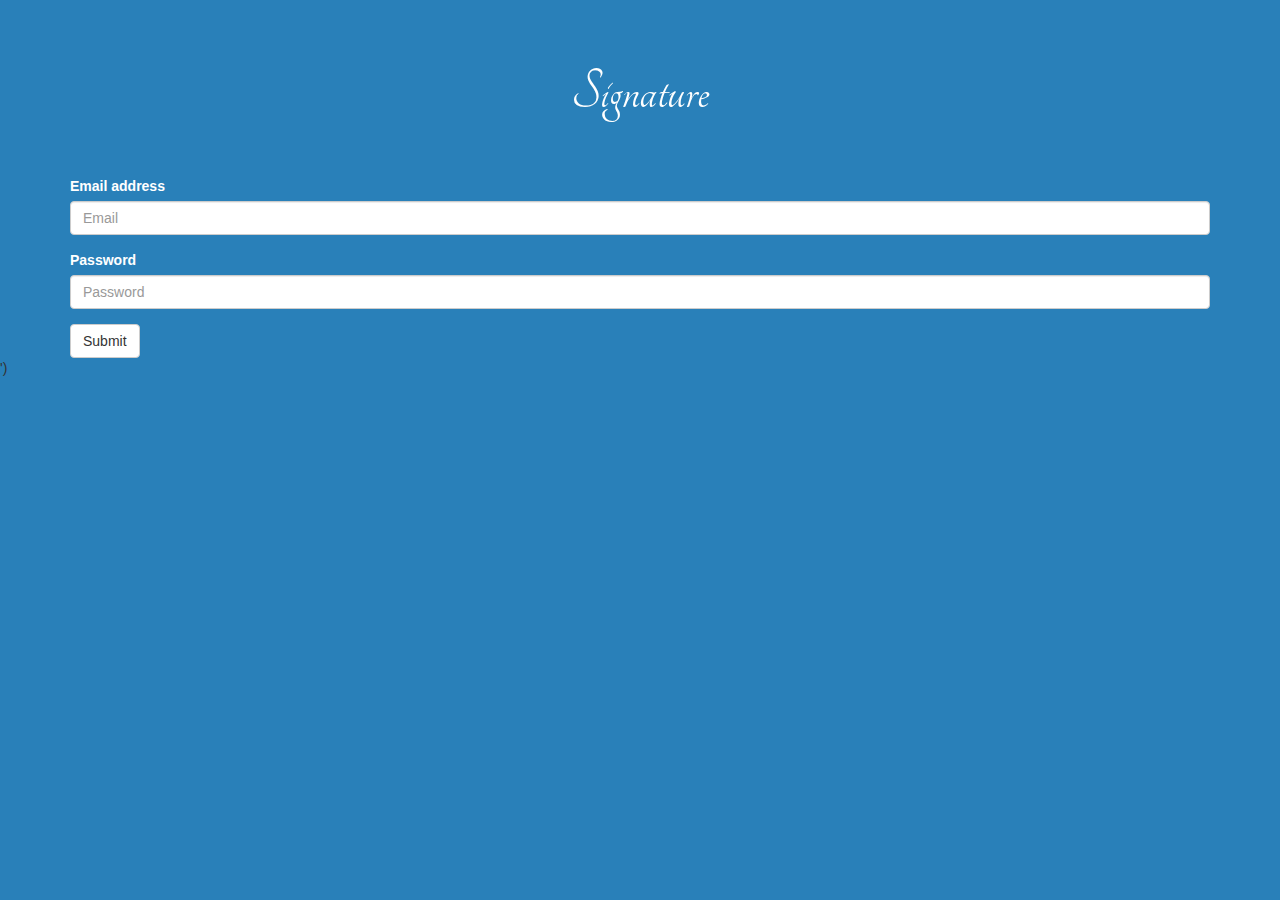
==== index.html @ a2a73923 "init commit" ====
<!DOCTYPE html>
<html lang="en">
  <head>
    <meta charset="utf-8">
    <meta http-equiv="X-UA-Compatible" content="IE=edge">
    <meta name="viewport" content="width=device-width, initial-scale=1">
    <!-- The above 3 meta tags *must* come first in the head; any other head content must come *after* these tags -->
    <meta name="description" content="">
    <meta name="author" content="">
    <link rel="icon" href="../../favicon.ico">
    <link href='https://fonts.googleapis.com/css?family=Tangerine:400,700' rel='stylesheet' type='text/css'>
    <title>Signature</title>
    <link href="bootstrap/css/bootstrap.min.css" rel="stylesheet">
    <!-- Custom styles for this template -->
    <link href="css/theme.css" rel="stylesheet">
    <!-- HTML5 shim and Respond.js for IE8 support of HTML5 elements and media queries -->
    <!--[if lt IE 9]>
      <script src="https://oss.maxcdn.com/html5shiv/3.7.2/html5shiv.min.js"></script>
      <script src="https://oss.maxcdn.com/respond/1.4.2/respond.min.js"></script>
    <![endif]-->
  </head>
  <body>
    <div class="container">
      <div class="header">
        <h1>Signature</h1>
        <form>
          <div class="form-group">
            <label for="exampleInputEmail1">Email address</label>
            <input type="email" class="form-control" id="exampleInputEmail1" placeholder="Email">
          </div>
          <div class="form-group">
            <label for="exampleInputPassword1">Password</label>
            <input type="password" class="form-control" id="exampleInputPassword1" placeholder="Password">
          </div>
        </div>
        <button class="btn btn-default">Submit</button>
      </form>
      </div>
    </div>
    <script src="https://ajax.googleapis.com/ajax/libs/jquery/1.11.3/jquery.min.js"></script>
    <script>window.jQuery || document.write('<script src="../../assets/js/vendor/jquery.min.js"></script>')</script>
    <script src="bootstrap/js/bootstrap.min.js"></script>
  </body>
</html>
---- css/theme.css ----
body {
  width: 100%;
  height: 100%;
  background-color: #2980b9;
}

h1 {
  padding: 40px 15px;
  text-align: center;
  color: #fff;
  font-family: 'Tangerine', cursive;
  font-style: bold;
  font-size: 60px;
}

label {
  color: #fff;
}

input {
  color: #2980b9;
}
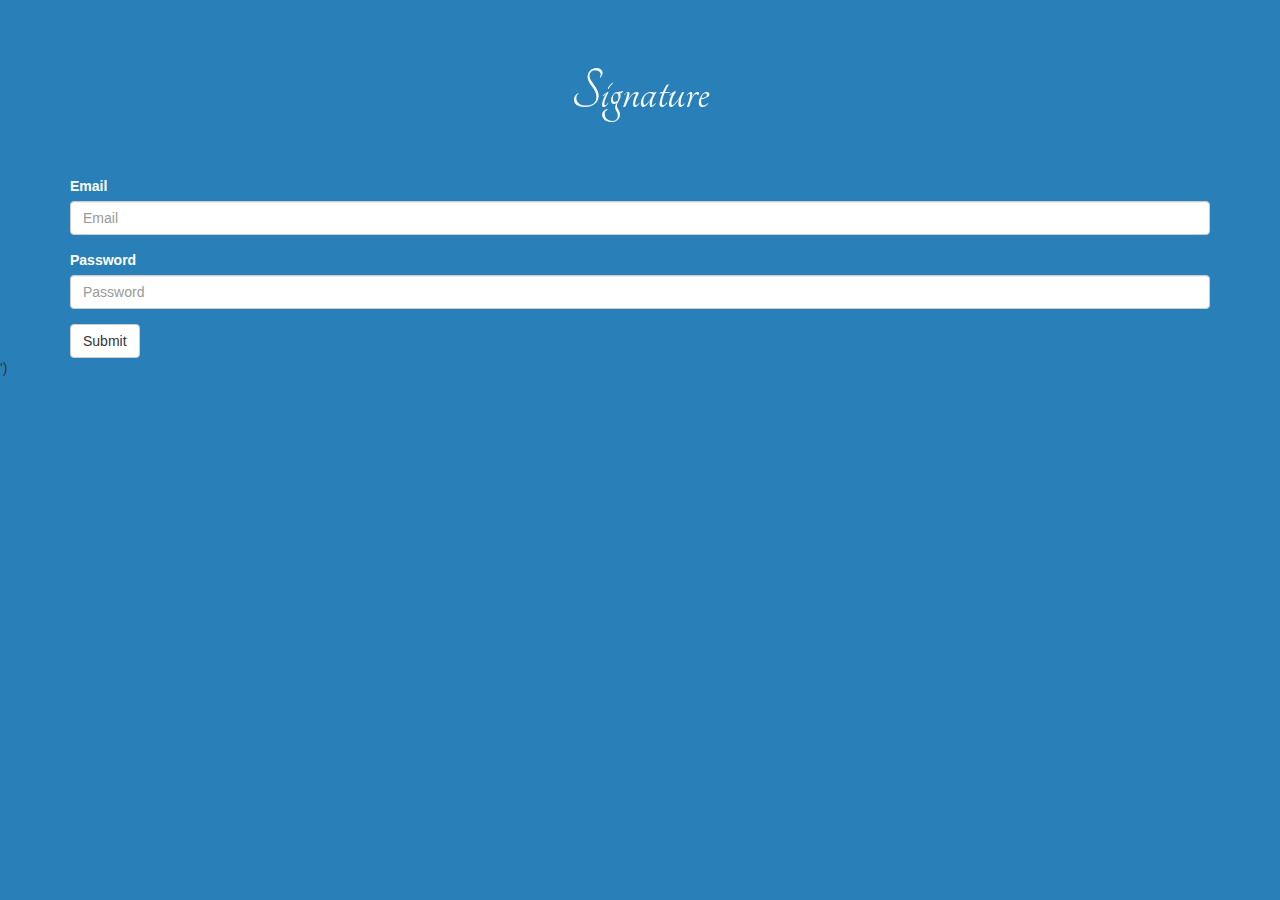
==== commit 758d5df9: "changed labels" ====
--- a/index.html
+++ b/index.html
@@ -25,12 +25,12 @@
         <h1>Signature</h1>
         <form>
           <div class="form-group">
-            <label for="exampleInputEmail1">Email address</label>
-            <input type="email" class="form-control" id="exampleInputEmail1" placeholder="Email">
+            <label for="input-email">Email</label>
+            <input type="email" class="form-control" id="input-email" placeholder="Email">
           </div>
           <div class="form-group">
-            <label for="exampleInputPassword1">Password</label>
-            <input type="password" class="form-control" id="exampleInputPassword1" placeholder="Password">
+            <label for="input-password">Password</label>
+            <input type="password" class="form-control" id="input-password" placeholder="Password">
           </div>
         </div>
         <button class="btn btn-default">Submit</button>
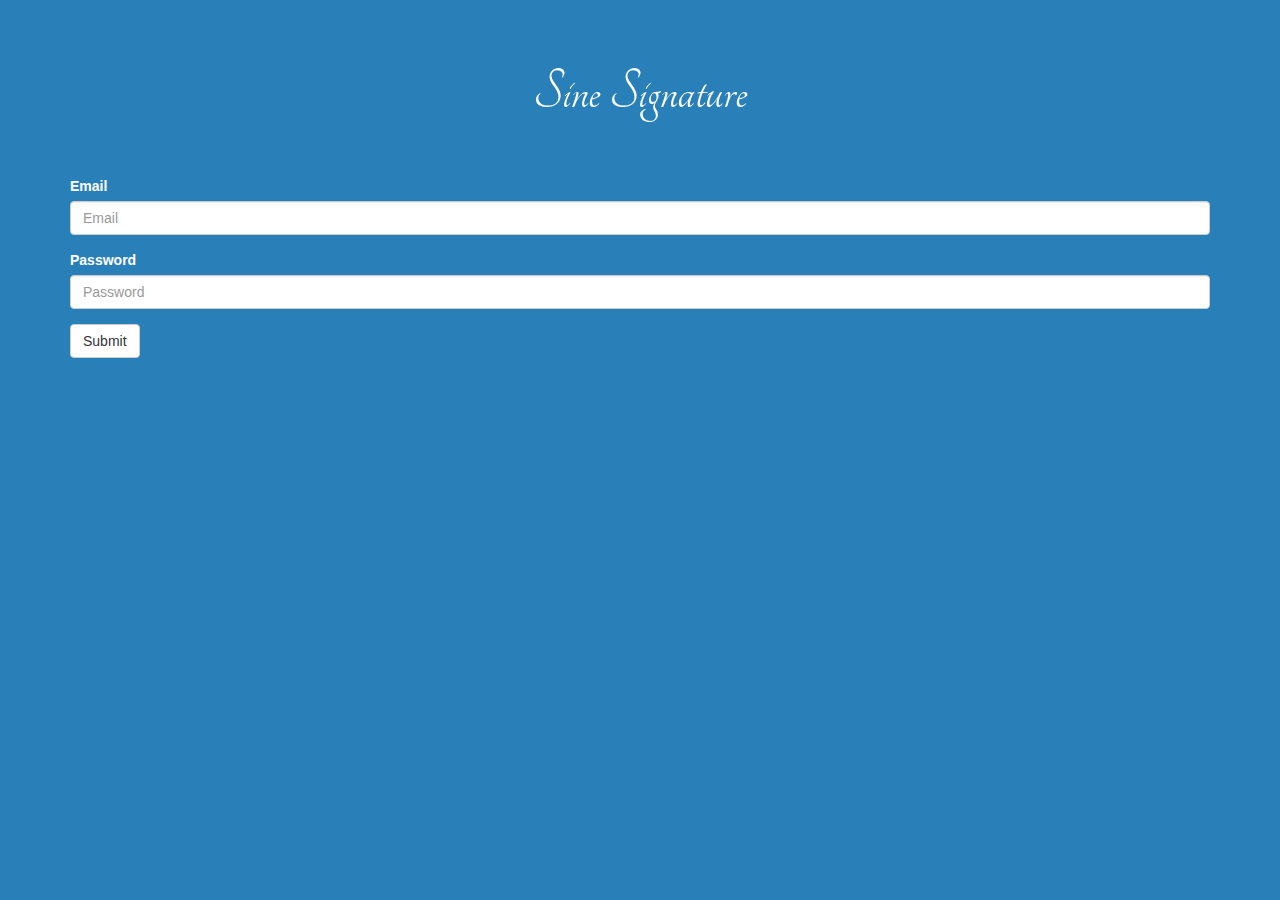
==== commit 00f89fb4: "same" ====
--- a/index.html
+++ b/index.html
@@ -22,7 +22,7 @@
   <body>
     <div class="container">
       <div class="header">
-        <h1>Signature</h1>
+        <h1> Sine Signature</h1>
         <form>
           <div class="form-group">
             <label for="input-email">Email</label>
@@ -38,7 +38,7 @@
       </div>
     </div>
     <script src="https://ajax.googleapis.com/ajax/libs/jquery/1.11.3/jquery.min.js"></script>
-    <script>window.jQuery || document.write('<script src="../../assets/js/vendor/jquery.min.js"></script>')</script>
+    <script>window.jQuery || document.write('<script src="../../assets/js/vendor/jquery.min.js"></script></script>
     <script src="bootstrap/js/bootstrap.min.js"></script>
   </body>
 </html>
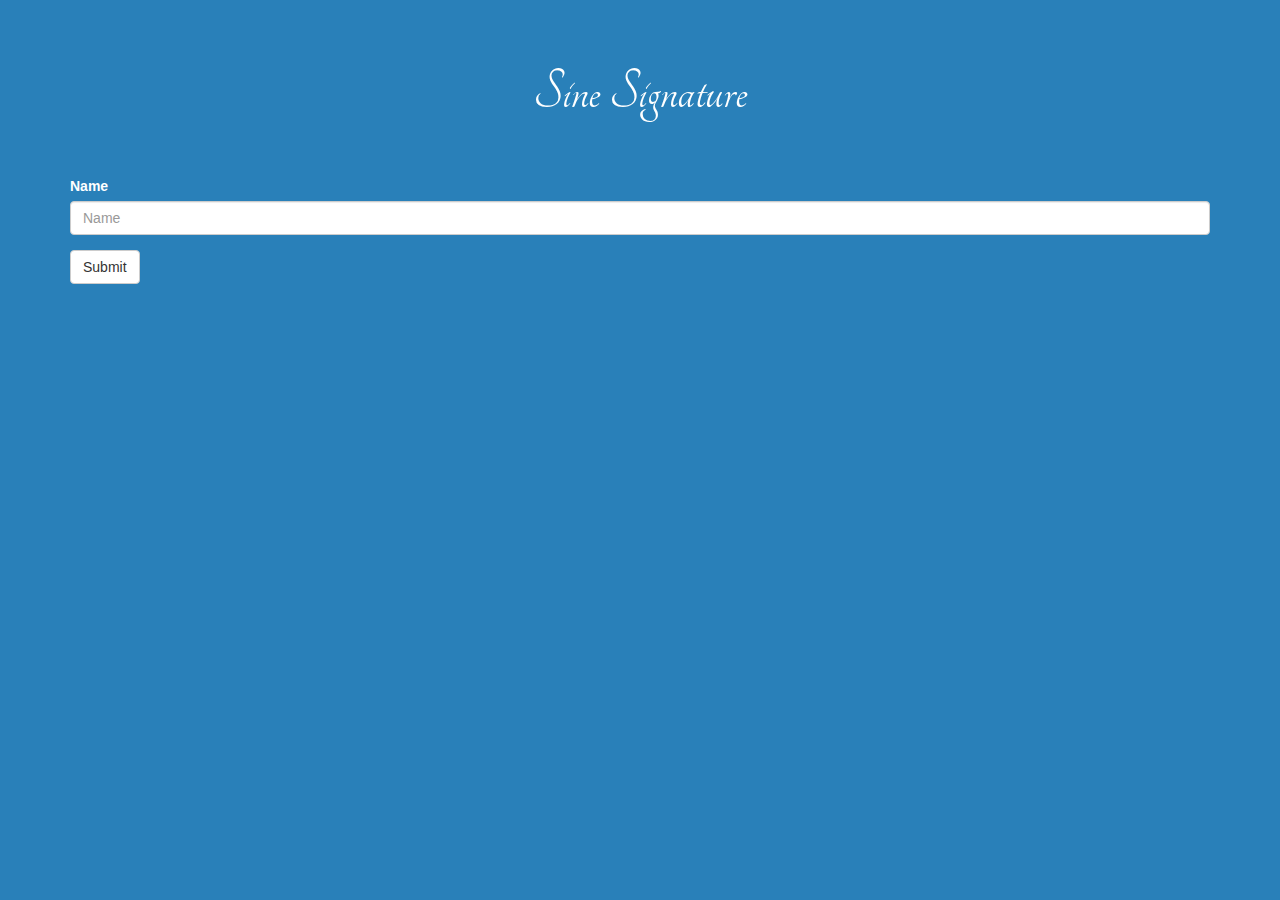
==== commit f45785b8: "same" ====
--- a/index.html
+++ b/index.html
@@ -1,13 +1,16 @@
 <!DOCTYPE html>
 <html lang="en">
   <head>
+      <script src="https://ajax.googleapis.com/ajax/libs/jquery/1.11.3/jquery.min.js"></script>
+
+    <script src="main.js"></script>
     <meta charset="utf-8">
     <meta http-equiv="X-UA-Compatible" content="IE=edge">
     <meta name="viewport" content="width=device-width, initial-scale=1">
     <!-- The above 3 meta tags *must* come first in the head; any other head content must come *after* these tags -->
     <meta name="description" content="">
     <meta name="author" content="">
-    <link rel="icon" href="../../favicon.ico">
+    <!-- <link rel="icon" href="../../favicon.ico"> -->
     <link href='https://fonts.googleapis.com/css?family=Tangerine:400,700' rel='stylesheet' type='text/css'>
     <title>Signature</title>
     <link href="bootstrap/css/bootstrap.min.css" rel="stylesheet">
@@ -23,22 +26,20 @@
     <div class="container">
       <div class="header">
         <h1> Sine Signature</h1>
-        <form>
+        <!-- <form> -->
           <div class="form-group">
-            <label for="input-email">Email</label>
-            <input type="email" class="form-control" id="input-email" placeholder="Email">
+            <label for="input-email">Name</label>
+            <input type="text" class="form-control" id="input-name" placeholder="Name">
           </div>
-          <div class="form-group">
+          <!-- <div class="form-group">
             <label for="input-password">Password</label>
             <input type="password" class="form-control" id="input-password" placeholder="Password">
-          </div>
+          </div> -->
         </div>
-        <button class="btn btn-default">Submit</button>
-      </form>
+        <button onclick="myFunction()" class="btn btn-default">Submit</button>
+      <!-- </form> -->
       </div>
     </div>
-    <script src="https://ajax.googleapis.com/ajax/libs/jquery/1.11.3/jquery.min.js"></script>
-    <script>window.jQuery || document.write('<script src="../../assets/js/vendor/jquery.min.js"></script></script>
     <script src="bootstrap/js/bootstrap.min.js"></script>
   </body>
 </html>
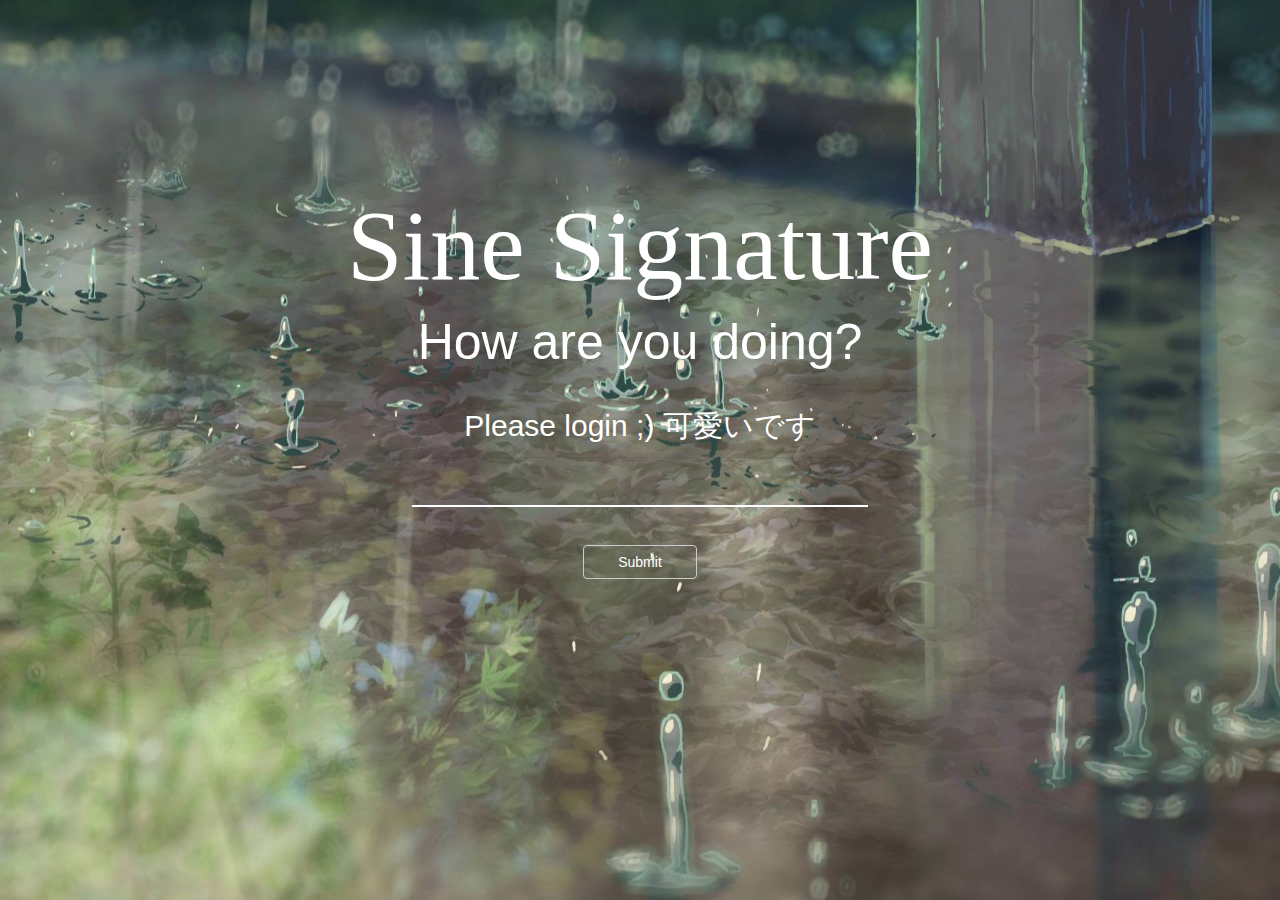
==== commit 4c58c99c: "same" ====
--- a/index.html
+++ b/index.html
@@ -23,23 +23,34 @@
     <![endif]-->
   </head>
   <body>
+  <navbar>
+
+  </navbar>
     <div class="container">
-      <div class="header">
-        <h1> Sine Signature</h1>
-        <!-- <form> -->
+        <h1 id="same"> Sine Signature</h1>
+        <h3 id="same2"> How are you doing? </h3>
+        <p id="same3"> Please login ;) 可愛いです </p>
+        <center>
           <div class="form-group">
-            <label for="input-email">Name</label>
-            <input type="text" class="form-control" id="input-name" placeholder="Name">
+            <input type="text" class="form-control"  autocomplete="off" id="input-name">
+            <span class="typed-cursor" id="cursor"></span>
           </div>
           <!-- <div class="form-group">
             <label for="input-password">Password</label>
             <input type="password" class="form-control" id="input-password" placeholder="Password">
           </div> -->
-        </div>
-        <button onclick="myFunction()" class="btn btn-default">Submit</button>
+        <button id="submit" onclick="myFunction()" class="btn btn-default">Submit</button>
+      </center>
       <!-- </form> -->
       </div>
     </div>
     <script src="bootstrap/js/bootstrap.min.js"></script>
   </body>
+  <script>
+  setInterval(document.getElementById("cursor").style.opacity = "1.0"); }, 1000;
+  setInterval(document.getElementById("cursor").style.opacity = "0");},1000;
+document.getElementById("cursor").style.opacity = "1.0";
+document.getElementById("cursor").style.opacity = "1.0";
+</script>
+
 </html>
--- a/css/theme.css
+++ b/css/theme.css
@@ -1,22 +1,80 @@
 body {
   width: 100%;
   height: 100%;
-  background-color: #2980b9;
+  background: url(../background.jpg) no-repeat center center fixed;
+  overflow-y:hidden;
+  overflow-x:hidden;
+  background-size: 100% 100%;
+  background-repeat: no-repeat;
+  outline:none;
+
+}
+h3#same2{
+  text-align:center;
+  font-size:50px;
+  color:#fff;
+}
+h1 {
+  padding: 40px;
+  text-align: center;
+  color: #000;
+  font-family: 'Helvetica Neue', black;
+  font-style: bold;
+  font-size: 200px;
+}
+p#same3{
+  margin-top:3%;
+  color:#fff;
+  text-align:center;
+  font-size:30px;
+  border-bottom-width:3px;
 }
 
-h1 {
-  padding: 40px 15px;
+h1#same{
+  padding-top:15%;
+  margin-bottom:-4%;
   text-align: center;
   color: #fff;
-  font-family: 'Tangerine', cursive;
+  font-family: 'Helvetica Neue', black;
   font-style: bold;
-  font-size: 60px;
+  font-size: 100px;
 }
-
 label {
   color: #fff;
 }
 
-input {
-  color: #2980b9;
+input[type="text"]
+{
+  width:40%;
+  height:50px;
+  font-size:30px;
+  background: transparent;
+  border: none;
+  outline:0;
 }
+input[type="text"]:focus{
+  outline:0;
+}
+
+#focuses input{
+  outline:0;
+}
+
+input#input-name{
+  text-align:center;
+  border-bottom:2px solid #fff;
+  border-radius:0px;
+  color:#fff;
+  outline:0;
+}
+
+input#input-name:focus{
+    outline:0;
+}
+
+button#submit{
+  margin-top:2%;
+  background-color:transparent;
+  color:#fff;
+  width:10%;
+}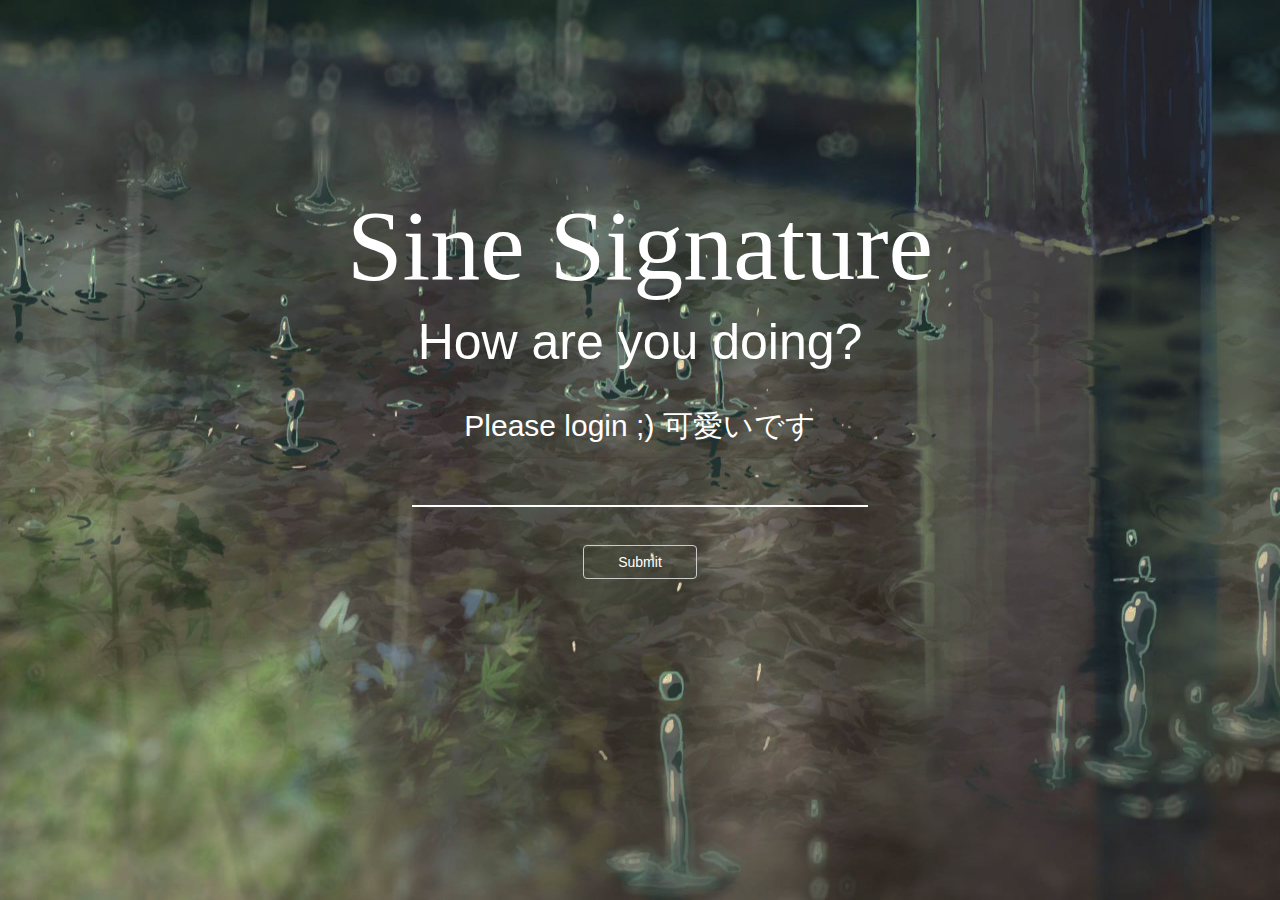
==== commit 7a2383bb: "samu" ====
--- a/index.html
+++ b/index.html
@@ -2,7 +2,7 @@
 <html lang="en">
   <head>
       <script src="https://ajax.googleapis.com/ajax/libs/jquery/1.11.3/jquery.min.js"></script>
-
+    <script src="sweetalert.min.js"></script>
     <script src="main.js"></script>
     <meta charset="utf-8">
     <meta http-equiv="X-UA-Compatible" content="IE=edge">
@@ -14,6 +14,7 @@
     <link href='https://fonts.googleapis.com/css?family=Tangerine:400,700' rel='stylesheet' type='text/css'>
     <title>Signature</title>
     <link href="bootstrap/css/bootstrap.min.css" rel="stylesheet">
+    <link href="sweetalert.css" rel="stylesheet">
     <!-- Custom styles for this template -->
     <link href="css/theme.css" rel="stylesheet">
     <!-- HTML5 shim and Respond.js for IE8 support of HTML5 elements and media queries -->
@@ -31,15 +32,13 @@
         <h3 id="same2"> How are you doing? </h3>
         <p id="same3"> Please login ;) 可愛いです </p>
         <center>
+        <div id="login">
           <div class="form-group">
             <input type="text" class="form-control"  autocomplete="off" id="input-name">
             <span class="typed-cursor" id="cursor"></span>
           </div>
-          <!-- <div class="form-group">
-            <label for="input-password">Password</label>
-            <input type="password" class="form-control" id="input-password" placeholder="Password">
-          </div> -->
-        <button id="submit" onclick="myFunction()" class="btn btn-default">Submit</button>
+          <button id="submit" onclick="myFunction()" class="btn btn-default">Submit</button>
+        </div>
       </center>
       <!-- </form> -->
       </div>
@@ -47,8 +46,8 @@
     <script src="bootstrap/js/bootstrap.min.js"></script>
   </body>
   <script>
-  setInterval(document.getElementById("cursor").style.opacity = "1.0"); }, 1000;
-  setInterval(document.getElementById("cursor").style.opacity = "0");},1000;
+  // setInterval(document.getElementById("cursor").style.opacity = "1.0"); }, 1000;
+  // setInterval(document.getElementById("cursor").style.opacity = "0");},1000;
 document.getElementById("cursor").style.opacity = "1.0";
 document.getElementById("cursor").style.opacity = "1.0";
 </script>
--- a/sweetalert.css
+++ b/sweetalert.css
@@ -0,0 +1,932 @@
+body.stop-scrolling {
+  height: 100%;
+  overflow: hidden; }
+
+.sweet-overlay {
+  background-color: black;
+  /* IE8 */
+  -ms-filter: "progid:DXImageTransform.Microsoft.Alpha(Opacity=40)";
+  /* IE8 */
+  background-color: rgba(0, 0, 0, 0.4);
+  position: fixed;
+  left: 0;
+  right: 0;
+  top: 0;
+  bottom: 0;
+  display: none;
+  z-index: 10000; }
+
+.sweet-alert {
+  background-color: white;
+  font-family: 'Open Sans', 'Helvetica Neue', Helvetica, Arial, sans-serif;
+  width: 478px;
+  padding: 17px;
+  border-radius: 5px;
+  text-align: center;
+  position: fixed;
+  left: 50%;
+  top: 50%;
+  margin-left: -256px;
+  margin-top: -200px;
+  overflow: hidden;
+  display: none;
+  z-index: 99999; }
+  @media all and (max-width: 540px) {
+    .sweet-alert {
+      width: auto;
+      margin-left: 0;
+      margin-right: 0;
+      left: 15px;
+      right: 15px; } }
+  .sweet-alert h2 {
+    color: #575757;
+    font-size: 30px;
+    text-align: center;
+    font-weight: 600;
+    text-transform: none;
+    position: relative;
+    margin: 25px 0;
+    padding: 0;
+    line-height: 40px;
+    display: block; }
+  .sweet-alert p {
+    color: #797979;
+    font-size: 16px;
+    text-align: center;
+    font-weight: 300;
+    position: relative;
+    text-align: inherit;
+    float: none;
+    margin: 0;
+    padding: 0;
+    line-height: normal; }
+  .sweet-alert fieldset {
+    border: none;
+    position: relative; }
+  .sweet-alert .sa-error-container {
+    background-color: #f1f1f1;
+    margin-left: -17px;
+    margin-right: -17px;
+    overflow: hidden;
+    padding: 0 10px;
+    max-height: 0;
+    webkit-transition: padding 0.15s, max-height 0.15s;
+    transition: padding 0.15s, max-height 0.15s; }
+    .sweet-alert .sa-error-container.show {
+      padding: 10px 0;
+      max-height: 100px;
+      webkit-transition: padding 0.2s, max-height 0.2s;
+      transition: padding 0.25s, max-height 0.25s; }
+    .sweet-alert .sa-error-container .icon {
+      display: inline-block;
+      width: 24px;
+      height: 24px;
+      border-radius: 50%;
+      background-color: #ea7d7d;
+      color: white;
+      line-height: 24px;
+      text-align: center;
+      margin-right: 3px; }
+    .sweet-alert .sa-error-container p {
+      display: inline-block; }
+  .sweet-alert .sa-input-error {
+    position: absolute;
+    top: 29px;
+    right: 26px;
+    width: 20px;
+    height: 20px;
+    opacity: 0;
+    -webkit-transform: scale(0.5);
+    transform: scale(0.5);
+    -webkit-transform-origin: 50% 50%;
+    transform-origin: 50% 50%;
+    -webkit-transition: all 0.1s;
+    transition: all 0.1s; }
+    .sweet-alert .sa-input-error::before, .sweet-alert .sa-input-error::after {
+      content: "";
+      width: 20px;
+      height: 6px;
+      background-color: #f06e57;
+      border-radius: 3px;
+      position: absolute;
+      top: 50%;
+      margin-top: -4px;
+      left: 50%;
+      margin-left: -9px; }
+    .sweet-alert .sa-input-error::before {
+      -webkit-transform: rotate(-45deg);
+      transform: rotate(-45deg); }
+    .sweet-alert .sa-input-error::after {
+      -webkit-transform: rotate(45deg);
+      transform: rotate(45deg); }
+    .sweet-alert .sa-input-error.show {
+      opacity: 1;
+      -webkit-transform: scale(1);
+      transform: scale(1); }
+  .sweet-alert input {
+    width: 100%;
+    box-sizing: border-box;
+    border-radius: 3px;
+    border: 1px solid #d7d7d7;
+    height: 43px;
+    margin-top: 10px;
+    margin-bottom: 17px;
+    font-size: 18px;
+    box-shadow: inset 0px 1px 1px rgba(0, 0, 0, 0.06);
+    padding: 0 12px;
+    display: none;
+    -webkit-transition: all 0.3s;
+    transition: all 0.3s; }
+    .sweet-alert input:focus {
+      outline: none;
+      box-shadow: 0px 0px 3px #c4e6f5;
+      border: 1px solid #b4dbed; }
+      .sweet-alert input:focus::-moz-placeholder {
+        transition: opacity 0.3s 0.03s ease;
+        opacity: 0.5; }
+      .sweet-alert input:focus:-ms-input-placeholder {
+        transition: opacity 0.3s 0.03s ease;
+        opacity: 0.5; }
+      .sweet-alert input:focus::-webkit-input-placeholder {
+        transition: opacity 0.3s 0.03s ease;
+        opacity: 0.5; }
+    .sweet-alert input::-moz-placeholder {
+      color: #bdbdbd; }
+    .sweet-alert input:-ms-input-placeholder {
+      color: #bdbdbd; }
+    .sweet-alert input::-webkit-input-placeholder {
+      color: #bdbdbd; }
+  .sweet-alert.show-input input {
+    display: block; }
+  .sweet-alert .sa-confirm-button-container {
+    display: inline-block;
+    position: relative; }
+  .sweet-alert .la-ball-fall {
+    position: absolute;
+    left: 50%;
+    top: 50%;
+    margin-left: -27px;
+    margin-top: 4px;
+    opacity: 0;
+    visibility: hidden; }
+  .sweet-alert button {
+    background-color: #8CD4F5;
+    color: white;
+    border: none;
+    box-shadow: none;
+    font-size: 17px;
+    font-weight: 500;
+    -webkit-border-radius: 4px;
+    border-radius: 5px;
+    padding: 10px 32px;
+    margin: 26px 5px 0 5px;
+    cursor: pointer; }
+    .sweet-alert button:focus {
+      outline: none;
+      box-shadow: 0 0 2px rgba(128, 179, 235, 0.5), inset 0 0 0 1px rgba(0, 0, 0, 0.05); }
+    .sweet-alert button:hover {
+      background-color: #7ecff4; }
+    .sweet-alert button:active {
+      background-color: #5dc2f1; }
+    .sweet-alert button.cancel {
+      background-color: #C1C1C1; }
+      .sweet-alert button.cancel:hover {
+        background-color: #b9b9b9; }
+      .sweet-alert button.cancel:active {
+        background-color: #a8a8a8; }
+      .sweet-alert button.cancel:focus {
+        box-shadow: rgba(197, 205, 211, 0.8) 0px 0px 2px, rgba(0, 0, 0, 0.0470588) 0px 0px 0px 1px inset !important; }
+    .sweet-alert button[disabled] {
+      opacity: .6;
+      cursor: default; }
+    .sweet-alert button.confirm[disabled] {
+      color: transparent; }
+      .sweet-alert button.confirm[disabled] ~ .la-ball-fall {
+        opacity: 1;
+        visibility: visible;
+        transition-delay: 0s; }
+    .sweet-alert button::-moz-focus-inner {
+      border: 0; }
+  .sweet-alert[data-has-cancel-button=false] button {
+    box-shadow: none !important; }
+  .sweet-alert[data-has-confirm-button=false][data-has-cancel-button=false] {
+    padding-bottom: 40px; }
+  .sweet-alert .sa-icon {
+    width: 80px;
+    height: 80px;
+    border: 4px solid gray;
+    -webkit-border-radius: 40px;
+    border-radius: 40px;
+    border-radius: 50%;
+    margin: 20px auto;
+    padding: 0;
+    position: relative;
+    box-sizing: content-box; }
+    .sweet-alert .sa-icon.sa-error {
+      border-color: #F27474; }
+      .sweet-alert .sa-icon.sa-error .sa-x-mark {
+        position: relative;
+        display: block; }
+      .sweet-alert .sa-icon.sa-error .sa-line {
+        position: absolute;
+        height: 5px;
+        width: 47px;
+        background-color: #F27474;
+        display: block;
+        top: 37px;
+        border-radius: 2px; }
+        .sweet-alert .sa-icon.sa-error .sa-line.sa-left {
+          -webkit-transform: rotate(45deg);
+          transform: rotate(45deg);
+          left: 17px; }
+        .sweet-alert .sa-icon.sa-error .sa-line.sa-right {
+          -webkit-transform: rotate(-45deg);
+          transform: rotate(-45deg);
+          right: 16px; }
+    .sweet-alert .sa-icon.sa-warning {
+      border-color: #F8BB86; }
+      .sweet-alert .sa-icon.sa-warning .sa-body {
+        position: absolute;
+        width: 5px;
+        height: 47px;
+        left: 50%;
+        top: 10px;
+        -webkit-border-radius: 2px;
+        border-radius: 2px;
+        margin-left: -2px;
+        background-color: #F8BB86; }
+      .sweet-alert .sa-icon.sa-warning .sa-dot {
+        position: absolute;
+        width: 7px;
+        height: 7px;
+        -webkit-border-radius: 50%;
+        border-radius: 50%;
+        margin-left: -3px;
+        left: 50%;
+        bottom: 10px;
+        background-color: #F8BB86; }
+    .sweet-alert .sa-icon.sa-info {
+      border-color: #C9DAE1; }
+      .sweet-alert .sa-icon.sa-info::before {
+        content: "";
+        position: absolute;
+        width: 5px;
+        height: 29px;
+        left: 50%;
+        bottom: 17px;
+        border-radius: 2px;
+        margin-left: -2px;
+        background-color: #C9DAE1; }
+      .sweet-alert .sa-icon.sa-info::after {
+        content: "";
+        position: absolute;
+        width: 7px;
+        height: 7px;
+        border-radius: 50%;
+        margin-left: -3px;
+        top: 19px;
+        background-color: #C9DAE1; }
+    .sweet-alert .sa-icon.sa-success {
+      border-color: #A5DC86; }
+      .sweet-alert .sa-icon.sa-success::before, .sweet-alert .sa-icon.sa-success::after {
+        content: '';
+        -webkit-border-radius: 40px;
+        border-radius: 40px;
+        border-radius: 50%;
+        position: absolute;
+        width: 60px;
+        height: 120px;
+        background: white;
+        -webkit-transform: rotate(45deg);
+        transform: rotate(45deg); }
+      .sweet-alert .sa-icon.sa-success::before {
+        -webkit-border-radius: 120px 0 0 120px;
+        border-radius: 120px 0 0 120px;
+        top: -7px;
+        left: -33px;
+        -webkit-transform: rotate(-45deg);
+        transform: rotate(-45deg);
+        -webkit-transform-origin: 60px 60px;
+        transform-origin: 60px 60px; }
+      .sweet-alert .sa-icon.sa-success::after {
+        -webkit-border-radius: 0 120px 120px 0;
+        border-radius: 0 120px 120px 0;
+        top: -11px;
+        left: 30px;
+        -webkit-transform: rotate(-45deg);
+        transform: rotate(-45deg);
+        -webkit-transform-origin: 0px 60px;
+        transform-origin: 0px 60px; }
+      .sweet-alert .sa-icon.sa-success .sa-placeholder {
+        width: 80px;
+        height: 80px;
+        border: 4px solid rgba(165, 220, 134, 0.2);
+        -webkit-border-radius: 40px;
+        border-radius: 40px;
+        border-radius: 50%;
+        box-sizing: content-box;
+        position: absolute;
+        left: -4px;
+        top: -4px;
+        z-index: 2; }
+      .sweet-alert .sa-icon.sa-success .sa-fix {
+        width: 5px;
+        height: 90px;
+        background-color: white;
+        position: absolute;
+        left: 28px;
+        top: 8px;
+        z-index: 1;
+        -webkit-transform: rotate(-45deg);
+        transform: rotate(-45deg); }
+      .sweet-alert .sa-icon.sa-success .sa-line {
+        height: 5px;
+        background-color: #A5DC86;
+        display: block;
+        border-radius: 2px;
+        position: absolute;
+        z-index: 2; }
+        .sweet-alert .sa-icon.sa-success .sa-line.sa-tip {
+          width: 25px;
+          left: 14px;
+          top: 46px;
+          -webkit-transform: rotate(45deg);
+          transform: rotate(45deg); }
+        .sweet-alert .sa-icon.sa-success .sa-line.sa-long {
+          width: 47px;
+          right: 8px;
+          top: 38px;
+          -webkit-transform: rotate(-45deg);
+          transform: rotate(-45deg); }
+    .sweet-alert .sa-icon.sa-custom {
+      background-size: contain;
+      border-radius: 0;
+      border: none;
+      background-position: center center;
+      background-repeat: no-repeat; }
+
+/*
+ * Animations
+ */
+@-webkit-keyframes showSweetAlert {
+  0% {
+    transform: scale(0.7);
+    -webkit-transform: scale(0.7); }
+  45% {
+    transform: scale(1.05);
+    -webkit-transform: scale(1.05); }
+  80% {
+    transform: scale(0.95);
+    -webkit-transform: scale(0.95); }
+  100% {
+    transform: scale(1);
+    -webkit-transform: scale(1); } }
+
+@keyframes showSweetAlert {
+  0% {
+    transform: scale(0.7);
+    -webkit-transform: scale(0.7); }
+  45% {
+    transform: scale(1.05);
+    -webkit-transform: scale(1.05); }
+  80% {
+    transform: scale(0.95);
+    -webkit-transform: scale(0.95); }
+  100% {
+    transform: scale(1);
+    -webkit-transform: scale(1); } }
+
+@-webkit-keyframes hideSweetAlert {
+  0% {
+    transform: scale(1);
+    -webkit-transform: scale(1); }
+  100% {
+    transform: scale(0.5);
+    -webkit-transform: scale(0.5); } }
+
+@keyframes hideSweetAlert {
+  0% {
+    transform: scale(1);
+    -webkit-transform: scale(1); }
+  100% {
+    transform: scale(0.5);
+    -webkit-transform: scale(0.5); } }
+
+@-webkit-keyframes slideFromTop {
+  0% {
+    top: 0%; }
+  100% {
+    top: 50%; } }
+
+@keyframes slideFromTop {
+  0% {
+    top: 0%; }
+  100% {
+    top: 50%; } }
+
+@-webkit-keyframes slideToTop {
+  0% {
+    top: 50%; }
+  100% {
+    top: 0%; } }
+
+@keyframes slideToTop {
+  0% {
+    top: 50%; }
+  100% {
+    top: 0%; } }
+
+@-webkit-keyframes slideFromBottom {
+  0% {
+    top: 70%; }
+  100% {
+    top: 50%; } }
+
+@keyframes slideFromBottom {
+  0% {
+    top: 70%; }
+  100% {
+    top: 50%; } }
+
+@-webkit-keyframes slideToBottom {
+  0% {
+    top: 50%; }
+  100% {
+    top: 70%; } }
+
+@keyframes slideToBottom {
+  0% {
+    top: 50%; }
+  100% {
+    top: 70%; } }
+
+.showSweetAlert[data-animation=pop] {
+  -webkit-animation: showSweetAlert 0.3s;
+  animation: showSweetAlert 0.3s; }
+
+.showSweetAlert[data-animation=none] {
+  -webkit-animation: none;
+  animation: none; }
+
+.showSweetAlert[data-animation=slide-from-top] {
+  -webkit-animation: slideFromTop 0.3s;
+  animation: slideFromTop 0.3s; }
+
+.showSweetAlert[data-animation=slide-from-bottom] {
+  -webkit-animation: slideFromBottom 0.3s;
+  animation: slideFromBottom 0.3s; }
+
+.hideSweetAlert[data-animation=pop] {
+  -webkit-animation: hideSweetAlert 0.2s;
+  animation: hideSweetAlert 0.2s; }
+
+.hideSweetAlert[data-animation=none] {
+  -webkit-animation: none;
+  animation: none; }
+
+.hideSweetAlert[data-animation=slide-from-top] {
+  -webkit-animation: slideToTop 0.4s;
+  animation: slideToTop 0.4s; }
+
+.hideSweetAlert[data-animation=slide-from-bottom] {
+  -webkit-animation: slideToBottom 0.3s;
+  animation: slideToBottom 0.3s; }
+
+@-webkit-keyframes animateSuccessTip {
+  0% {
+    width: 0;
+    left: 1px;
+    top: 19px; }
+  54% {
+    width: 0;
+    left: 1px;
+    top: 19px; }
+  70% {
+    width: 50px;
+    left: -8px;
+    top: 37px; }
+  84% {
+    width: 17px;
+    left: 21px;
+    top: 48px; }
+  100% {
+    width: 25px;
+    left: 14px;
+    top: 45px; } }
+
+@keyframes animateSuccessTip {
+  0% {
+    width: 0;
+    left: 1px;
+    top: 19px; }
+  54% {
+    width: 0;
+    left: 1px;
+    top: 19px; }
+  70% {
+    width: 50px;
+    left: -8px;
+    top: 37px; }
+  84% {
+    width: 17px;
+    left: 21px;
+    top: 48px; }
+  100% {
+    width: 25px;
+    left: 14px;
+    top: 45px; } }
+
+@-webkit-keyframes animateSuccessLong {
+  0% {
+    width: 0;
+    right: 46px;
+    top: 54px; }
+  65% {
+    width: 0;
+    right: 46px;
+    top: 54px; }
+  84% {
+    width: 55px;
+    right: 0px;
+    top: 35px; }
+  100% {
+    width: 47px;
+    right: 8px;
+    top: 38px; } }
+
+@keyframes animateSuccessLong {
+  0% {
+    width: 0;
+    right: 46px;
+    top: 54px; }
+  65% {
+    width: 0;
+    right: 46px;
+    top: 54px; }
+  84% {
+    width: 55px;
+    right: 0px;
+    top: 35px; }
+  100% {
+    width: 47px;
+    right: 8px;
+    top: 38px; } }
+
+@-webkit-keyframes rotatePlaceholder {
+  0% {
+    transform: rotate(-45deg);
+    -webkit-transform: rotate(-45deg); }
+  5% {
+    transform: rotate(-45deg);
+    -webkit-transform: rotate(-45deg); }
+  12% {
+    transform: rotate(-405deg);
+    -webkit-transform: rotate(-405deg); }
+  100% {
+    transform: rotate(-405deg);
+    -webkit-transform: rotate(-405deg); } }
+
+@keyframes rotatePlaceholder {
+  0% {
+    transform: rotate(-45deg);
+    -webkit-transform: rotate(-45deg); }
+  5% {
+    transform: rotate(-45deg);
+    -webkit-transform: rotate(-45deg); }
+  12% {
+    transform: rotate(-405deg);
+    -webkit-transform: rotate(-405deg); }
+  100% {
+    transform: rotate(-405deg);
+    -webkit-transform: rotate(-405deg); } }
+
+.animateSuccessTip {
+  -webkit-animation: animateSuccessTip 0.75s;
+  animation: animateSuccessTip 0.75s; }
+
+.animateSuccessLong {
+  -webkit-animation: animateSuccessLong 0.75s;
+  animation: animateSuccessLong 0.75s; }
+
+.sa-icon.sa-success.animate::after {
+  -webkit-animation: rotatePlaceholder 4.25s ease-in;
+  animation: rotatePlaceholder 4.25s ease-in; }
+
+@-webkit-keyframes animateErrorIcon {
+  0% {
+    transform: rotateX(100deg);
+    -webkit-transform: rotateX(100deg);
+    opacity: 0; }
+  100% {
+    transform: rotateX(0deg);
+    -webkit-transform: rotateX(0deg);
+    opacity: 1; } }
+
+@keyframes animateErrorIcon {
+  0% {
+    transform: rotateX(100deg);
+    -webkit-transform: rotateX(100deg);
+    opacity: 0; }
+  100% {
+    transform: rotateX(0deg);
+    -webkit-transform: rotateX(0deg);
+    opacity: 1; } }
+
+.animateErrorIcon {
+  -webkit-animation: animateErrorIcon 0.5s;
+  animation: animateErrorIcon 0.5s; }
+
+@-webkit-keyframes animateXMark {
+  0% {
+    transform: scale(0.4);
+    -webkit-transform: scale(0.4);
+    margin-top: 26px;
+    opacity: 0; }
+  50% {
+    transform: scale(0.4);
+    -webkit-transform: scale(0.4);
+    margin-top: 26px;
+    opacity: 0; }
+  80% {
+    transform: scale(1.15);
+    -webkit-transform: scale(1.15);
+    margin-top: -6px; }
+  100% {
+    transform: scale(1);
+    -webkit-transform: scale(1);
+    margin-top: 0;
+    opacity: 1; } }
+
+@keyframes animateXMark {
+  0% {
+    transform: scale(0.4);
+    -webkit-transform: scale(0.4);
+    margin-top: 26px;
+    opacity: 0; }
+  50% {
+    transform: scale(0.4);
+    -webkit-transform: scale(0.4);
+    margin-top: 26px;
+    opacity: 0; }
+  80% {
+    transform: scale(1.15);
+    -webkit-transform: scale(1.15);
+    margin-top: -6px; }
+  100% {
+    transform: scale(1);
+    -webkit-transform: scale(1);
+    margin-top: 0;
+    opacity: 1; } }
+
+.animateXMark {
+  -webkit-animation: animateXMark 0.5s;
+  animation: animateXMark 0.5s; }
+
+@-webkit-keyframes pulseWarning {
+  0% {
+    border-color: #F8D486; }
+  100% {
+    border-color: #F8BB86; } }
+
+@keyframes pulseWarning {
+  0% {
+    border-color: #F8D486; }
+  100% {
+    border-color: #F8BB86; } }
+
+.pulseWarning {
+  -webkit-animation: pulseWarning 0.75s infinite alternate;
+  animation: pulseWarning 0.75s infinite alternate; }
+
+@-webkit-keyframes pulseWarningIns {
+  0% {
+    background-color: #F8D486; }
+  100% {
+    background-color: #F8BB86; } }
+
+@keyframes pulseWarningIns {
+  0% {
+    background-color: #F8D486; }
+  100% {
+    background-color: #F8BB86; } }
+
+.pulseWarningIns {
+  -webkit-animation: pulseWarningIns 0.75s infinite alternate;
+  animation: pulseWarningIns 0.75s infinite alternate; }
+
+@-webkit-keyframes rotate-loading {
+  0% {
+    transform: rotate(0deg); }
+  100% {
+    transform: rotate(360deg); } }
+
+@keyframes rotate-loading {
+  0% {
+    transform: rotate(0deg); }
+  100% {
+    transform: rotate(360deg); } }
+
+/* Internet Explorer 9 has some special quirks that are fixed here */
+/* The icons are not animated. */
+/* This file is automatically merged into sweet-alert.min.js through Gulp */
+/* Error icon */
+.sweet-alert .sa-icon.sa-error .sa-line.sa-left {
+  -ms-transform: rotate(45deg) \9; }
+
+.sweet-alert .sa-icon.sa-error .sa-line.sa-right {
+  -ms-transform: rotate(-45deg) \9; }
+
+/* Success icon */
+.sweet-alert .sa-icon.sa-success {
+  border-color: transparent\9; }
+
+.sweet-alert .sa-icon.sa-success .sa-line.sa-tip {
+  -ms-transform: rotate(45deg) \9; }
+
+.sweet-alert .sa-icon.sa-success .sa-line.sa-long {
+  -ms-transform: rotate(-45deg) \9; }
+
+/*!
+ * Load Awesome v1.1.0 (http://github.danielcardoso.net/load-awesome/)
+ * Copyright 2015 Daniel Cardoso <@DanielCardoso>
+ * Licensed under MIT
+ */
+.la-ball-fall,
+.la-ball-fall > div {
+  position: relative;
+  -webkit-box-sizing: border-box;
+  -moz-box-sizing: border-box;
+  box-sizing: border-box; }
+
+.la-ball-fall {
+  display: block;
+  font-size: 0;
+  color: #fff; }
+
+.la-ball-fall.la-dark {
+  color: #333; }
+
+.la-ball-fall > div {
+  display: inline-block;
+  float: none;
+  background-color: currentColor;
+  border: 0 solid currentColor; }
+
+.la-ball-fall {
+  width: 54px;
+  height: 18px; }
+
+.la-ball-fall > div {
+  width: 10px;
+  height: 10px;
+  margin: 4px;
+  border-radius: 100%;
+  opacity: 0;
+  -webkit-animation: ball-fall 1s ease-in-out infinite;
+  -moz-animation: ball-fall 1s ease-in-out infinite;
+  -o-animation: ball-fall 1s ease-in-out infinite;
+  animation: ball-fall 1s ease-in-out infinite; }
+
+.la-ball-fall > div:nth-child(1) {
+  -webkit-animation-delay: -200ms;
+  -moz-animation-delay: -200ms;
+  -o-animation-delay: -200ms;
+  animation-delay: -200ms; }
+
+.la-ball-fall > div:nth-child(2) {
+  -webkit-animation-delay: -100ms;
+  -moz-animation-delay: -100ms;
+  -o-animation-delay: -100ms;
+  animation-delay: -100ms; }
+
+.la-ball-fall > div:nth-child(3) {
+  -webkit-animation-delay: 0ms;
+  -moz-animation-delay: 0ms;
+  -o-animation-delay: 0ms;
+  animation-delay: 0ms; }
+
+.la-ball-fall.la-sm {
+  width: 26px;
+  height: 8px; }
+
+.la-ball-fall.la-sm > div {
+  width: 4px;
+  height: 4px;
+  margin: 2px; }
+
+.la-ball-fall.la-2x {
+  width: 108px;
+  height: 36px; }
+
+.la-ball-fall.la-2x > div {
+  width: 20px;
+  height: 20px;
+  margin: 8px; }
+
+.la-ball-fall.la-3x {
+  width: 162px;
+  height: 54px; }
+
+.la-ball-fall.la-3x > div {
+  width: 30px;
+  height: 30px;
+  margin: 12px; }
+
+/*
+ * Animation
+ */
+@-webkit-keyframes ball-fall {
+  0% {
+    opacity: 0;
+    -webkit-transform: translateY(-145%);
+    transform: translateY(-145%); }
+  10% {
+    opacity: .5; }
+  20% {
+    opacity: 1;
+    -webkit-transform: translateY(0);
+    transform: translateY(0); }
+  80% {
+    opacity: 1;
+    -webkit-transform: translateY(0);
+    transform: translateY(0); }
+  90% {
+    opacity: .5; }
+  100% {
+    opacity: 0;
+    -webkit-transform: translateY(145%);
+    transform: translateY(145%); } }
+
+@-moz-keyframes ball-fall {
+  0% {
+    opacity: 0;
+    -moz-transform: translateY(-145%);
+    transform: translateY(-145%); }
+  10% {
+    opacity: .5; }
+  20% {
+    opacity: 1;
+    -moz-transform: translateY(0);
+    transform: translateY(0); }
+  80% {
+    opacity: 1;
+    -moz-transform: translateY(0);
+    transform: translateY(0); }
+  90% {
+    opacity: .5; }
+  100% {
+    opacity: 0;
+    -moz-transform: translateY(145%);
+    transform: translateY(145%); } }
+
+@-o-keyframes ball-fall {
+  0% {
+    opacity: 0;
+    -o-transform: translateY(-145%);
+    transform: translateY(-145%); }
+  10% {
+    opacity: .5; }
+  20% {
+    opacity: 1;
+    -o-transform: translateY(0);
+    transform: translateY(0); }
+  80% {
+    opacity: 1;
+    -o-transform: translateY(0);
+    transform: translateY(0); }
+  90% {
+    opacity: .5; }
+  100% {
+    opacity: 0;
+    -o-transform: translateY(145%);
+    transform: translateY(145%); } }
+
+@keyframes ball-fall {
+  0% {
+    opacity: 0;
+    -webkit-transform: translateY(-145%);
+    -moz-transform: translateY(-145%);
+    -o-transform: translateY(-145%);
+    transform: translateY(-145%); }
+  10% {
+    opacity: .5; }
+  20% {
+    opacity: 1;
+    -webkit-transform: translateY(0);
+    -moz-transform: translateY(0);
+    -o-transform: translateY(0);
+    transform: translateY(0); }
+  80% {
+    opacity: 1;
+    -webkit-transform: translateY(0);
+    -moz-transform: translateY(0);
+    -o-transform: translateY(0);
+    transform: translateY(0); }
+  90% {
+    opacity: .5; }
+  100% {
+    opacity: 0;
+    -webkit-transform: translateY(145%);
+    -moz-transform: translateY(145%);
+    -o-transform: translateY(145%);
+    transform: translateY(145%); } }
